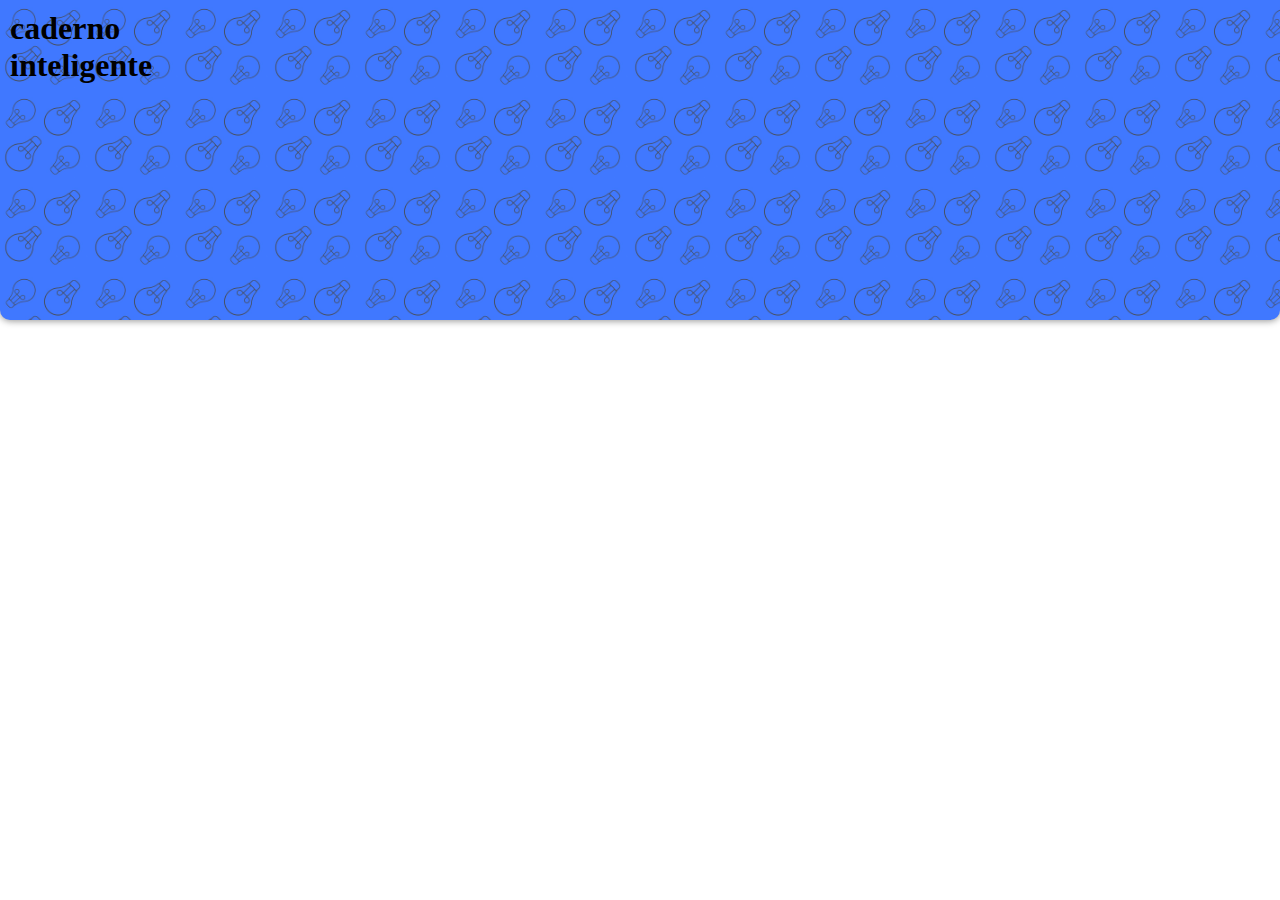
==== index.html @ 5c5fc729 "tentativa de criar um site por mim mesmo" ====
<!DOCTYPE html>
<html lang="pt-br">
<head>
    <meta charset="UTF-8">
    <meta http-equiv="X-UA-Compatible" content="IE=edge">
    <meta name="viewport" content="width=device-width, initial-scale=1.0">
    <title>vocal book</title>
    <link rel="stylesheet" href="estilos/style.css">
</head>

<body>
    <header>
        <!--<img src="imagens/logo-do-app-tp.png" alt="logo">-->

        <h1>caderno <br> inteligente</h1>
    </header>

</body>
</html>
---- estilos/style.css ----
@import url('https://fonts.googleapis.com/css2?family=Pacifico&display=swap');

:root{
    --cor1:#F2DFF2;
    --cor2:#D705F2;
    --cor3:#417CF2;
    --cor4:#EAF205;
}
*{
    margin:0px;
    padding:0px;
}

header{
    height:300px;
    box-shadow:0px 1px 7px 0px rgba(0, 0, 0, 0.425);
    border-radius: 0px 0px 10px 10px;
    background-color:var(--cor3);
    padding:10px;

    background-image: url('../imagens/fundo-03.jpg');
    background-size:90px;
}
/*header>img{
    position:absolute;
    left: 20%;
    width: 200px;
}*/
header>h1{
    margin:auto;
}
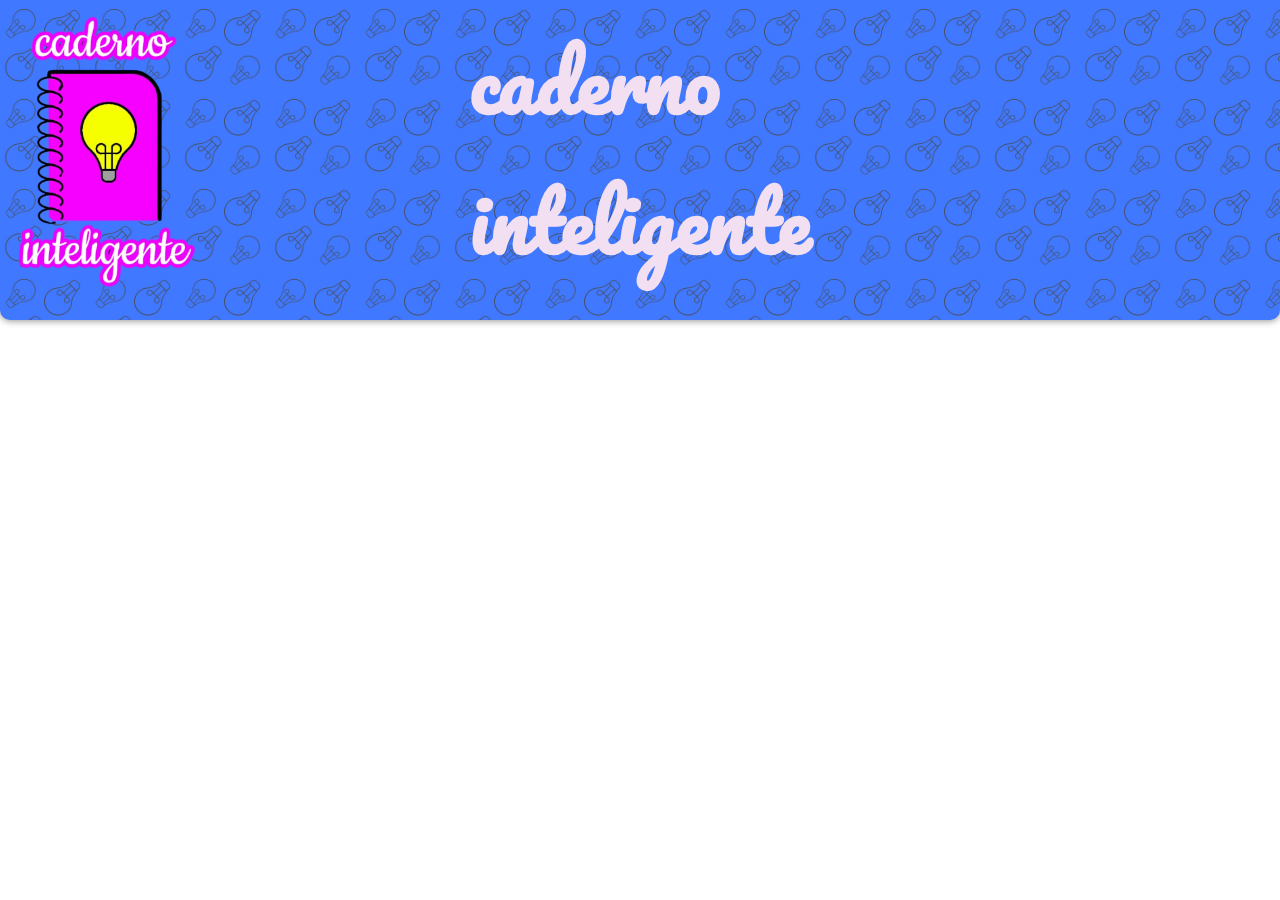
==== commit 1c6687d5: "teste de responsividade" ====
--- a/index.html
+++ b/index.html
@@ -10,9 +10,9 @@
 
 <body>
     <header>
-        <!--<img src="imagens/logo-do-app-tp.png" alt="logo">-->
+        <img src="imagens/logo-do-app-tp.png" alt="logo">
 
-        <h1>caderno <br> inteligente</h1>
+        <p>caderno <br> inteligente</p>
     </header>
 
 </body>
--- a/estilos/style.css
+++ b/estilos/style.css
@@ -21,11 +21,16 @@
     background-image: url('../imagens/fundo-03.jpg');
     background-size:90px;
 }
-/*header>img{
+header>img{
     position:absolute;
-    left: 20%;
     width: 200px;
-}*/
-header>h1{
-    margin:auto;
 }
+header>p{
+    position:absolute;
+    left: 50%;
+    transform: translate(-50%);
+
+    max-width:800px;
+    color:var(--cor1);
+    font:bold 5em 'pacifico', arial, sans-serif;
+}
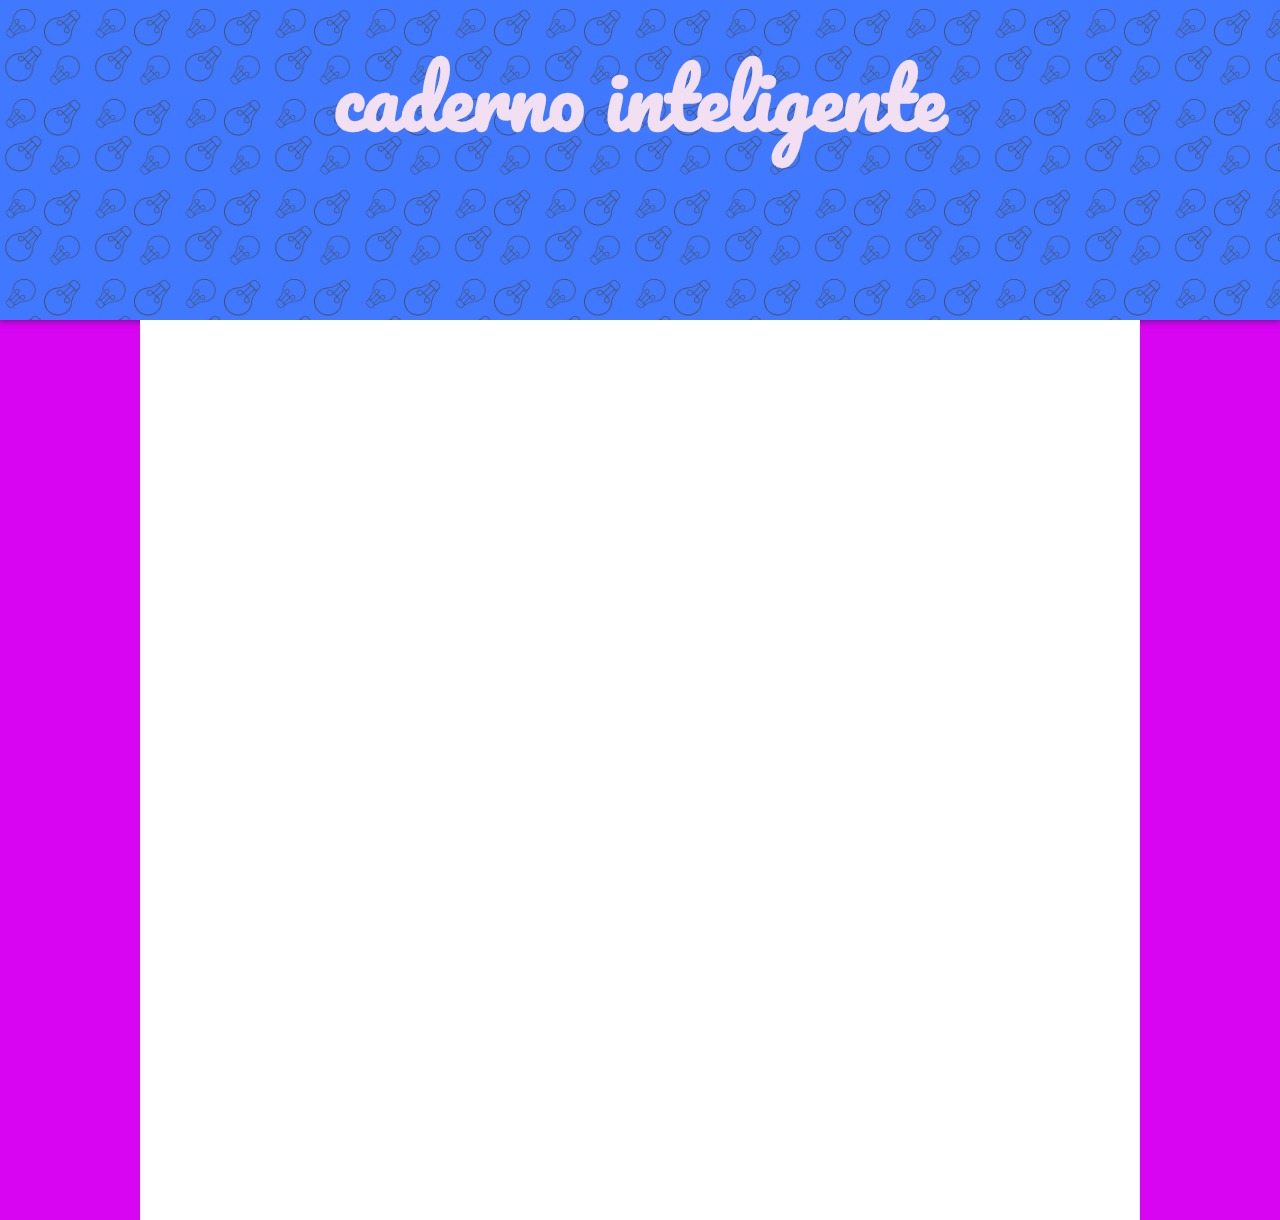
==== commit 2e6fcfca: "teste de acesso e responsividade" ====
--- a/index.html
+++ b/index.html
@@ -10,10 +10,16 @@
 
 <body>
     <header>
-        <img src="imagens/logo-do-app-tp.png" alt="logo">
 
-        <p>caderno <br> inteligente</p>
+        <h1>caderno inteligente</h1>
     </header>
+
+    <main>
+
+        <div id="logo">
+
+        </div>
+    </main>
 
 </body>
 </html>--- a/estilos/style.css
+++ b/estilos/style.css
@@ -14,23 +14,36 @@
 header{
     height:300px;
     box-shadow:0px 1px 7px 0px rgba(0, 0, 0, 0.425);
-    border-radius: 0px 0px 10px 10px;
     background-color:var(--cor3);
     padding:10px;
 
     background-image: url('../imagens/fundo-03.jpg');
     background-size:90px;
 }
-header>img{
-    position:absolute;
-    width: 200px;
-}
-header>p{
+header>h1{
     position:absolute;
     left: 50%;
+    top: 3%;
     transform: translate(-50%);
 
-    max-width:800px;
+    
     color:var(--cor1);
+    text-align:center;
     font:bold 5em 'pacifico', arial, sans-serif;
 }
+body{
+    background-color:var(--cor2)
+}
+main{
+    height:100vh;
+    background-color: rgb(255, 255, 255);
+    max-width:1000px;
+    min-width:250px;
+    margin:auto
+}
+div#logo{
+
+    position:absolute;
+    background-image: url('../imagens/logo-do-app-tp.png');
+
+}
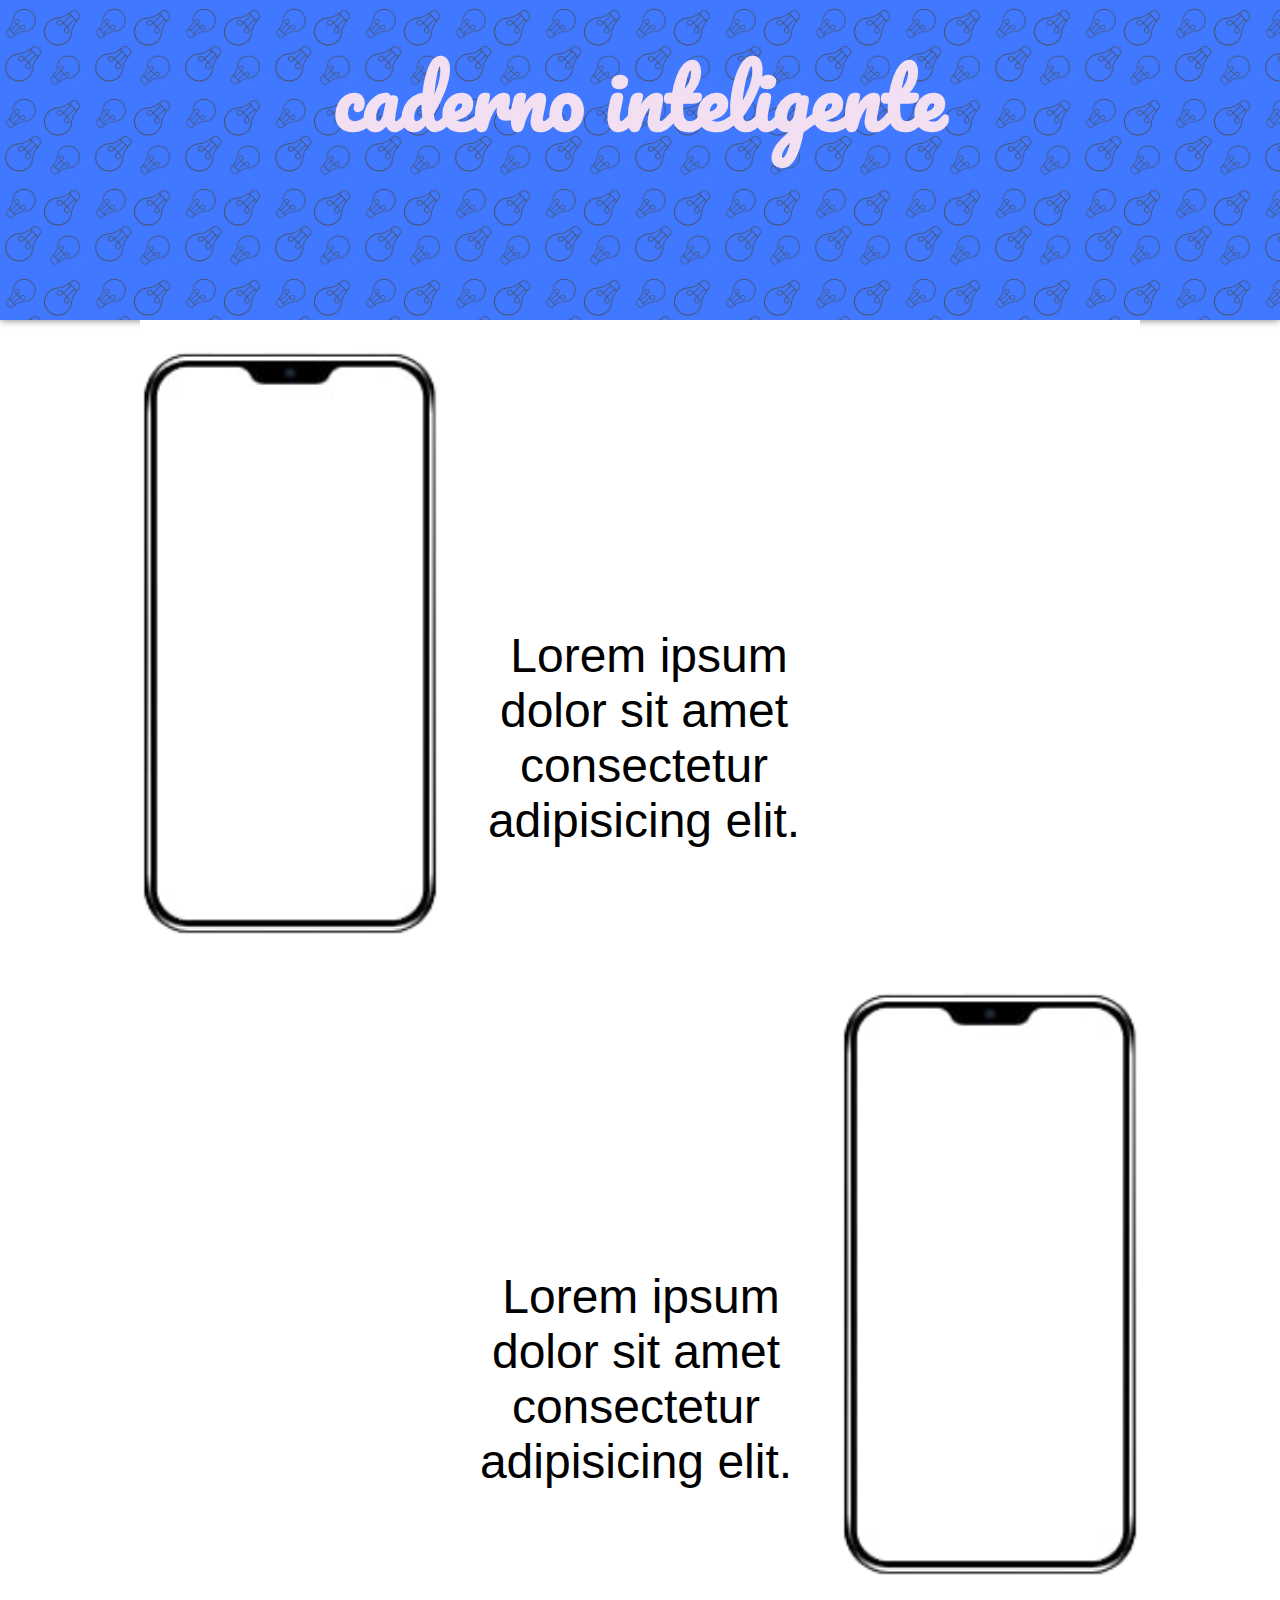
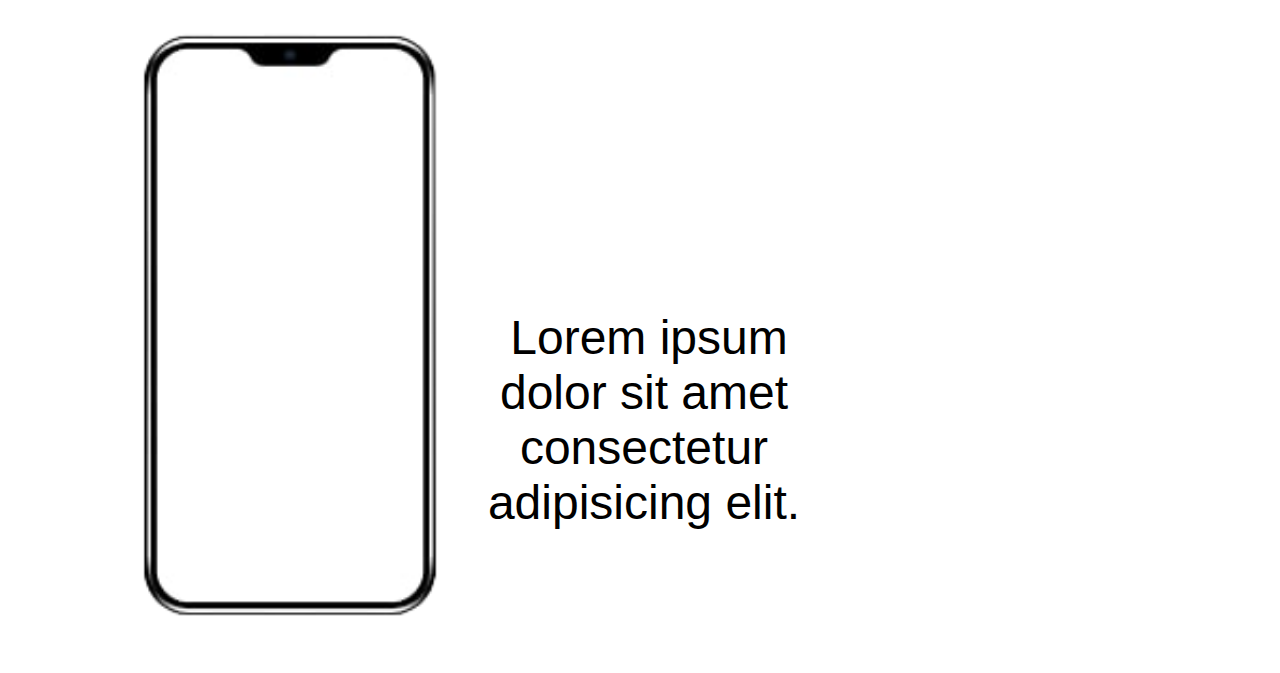
==== commit 40b3659a: "testes de imagens no site" ====
--- a/index.html
+++ b/index.html
@@ -15,10 +15,26 @@
     </header>
 
     <main>
+        <section>
 
-        <div id="logo">
+            <img src="imagens/phone.png" alt="tel do app"> 
 
+            <p>Lorem ipsum dolor sit amet consectetur adipisicing elit. </p>
+        </section>
+        
+        <section id='meio'>
+        <div>
+            <p>Lorem ipsum dolor sit amet consectetur adipisicing elit. </p>
+            <img src="imagens/phone.png" alt="tela do app">
         </div>
+        </section>
+
+        <section>
+            
+            <img src="imagens/phone.png" alt="tela do app"> 
+ 
+            <p>Lorem ipsum dolor sit amet consectetur adipisicing elit. </p>
+        </section>
     </main>
 
 </body>
--- a/estilos/style.css
+++ b/estilos/style.css
@@ -32,18 +32,47 @@
     font:bold 5em 'pacifico', arial, sans-serif;
 }
 body{
-    background-color:var(--cor2)
+
 }
 main{
-    height:100vh;
     background-color: rgb(255, 255, 255);
     max-width:1000px;
     min-width:250px;
-    margin:auto
+    margin:auto;
+    padding-top:30px;
 }
-div#logo{
+section> p{
 
-    position:absolute;
-    background-image: url('../imagens/logo-do-app-tp.png');
-
+    display:inline-block;
+    height: 100px;
+    width: 400px;
+    /*border:1px solid black;*/
+    font:300 3em arial, helvetica, sans-serif;
+    text-indent:10px;
+    text-align:center;
+    vertical-align: 150px;
+    
 }
+section>img{
+    display: inline-block;
+    margin-bottom:50px;
+    width:300px;
+}
+#meio p{
+    display:inline-block;
+    height: 100px;
+    width: 400px;
+    /*border:1px solid black;*/
+    font:300 3em arial, helvetica, sans-serif;
+    text-indent:10px;
+    text-align:center;
+    vertical-align: 150px;
+}
+#meio img{
+    display: inline-block;
+    margin-bottom:50px;
+    width:300px;
+}
+#meio>div{
+    float:right;
+}
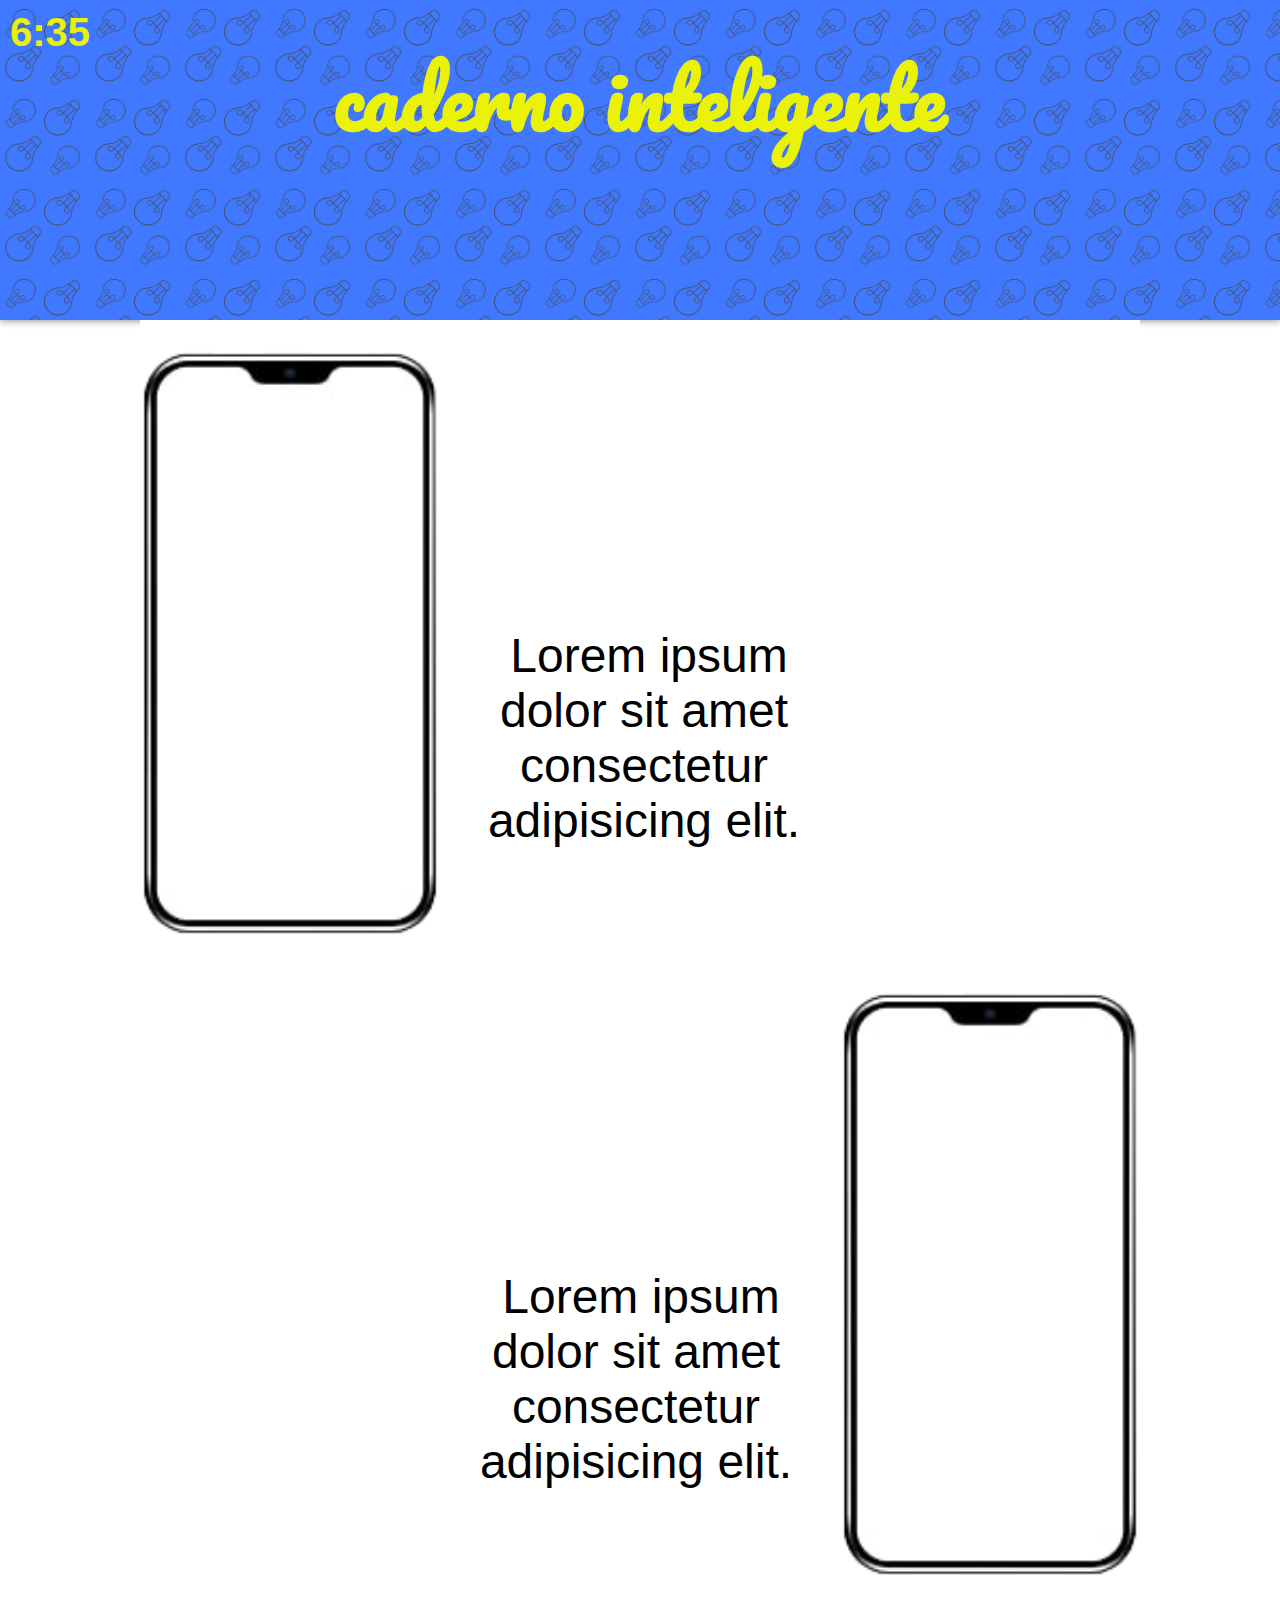
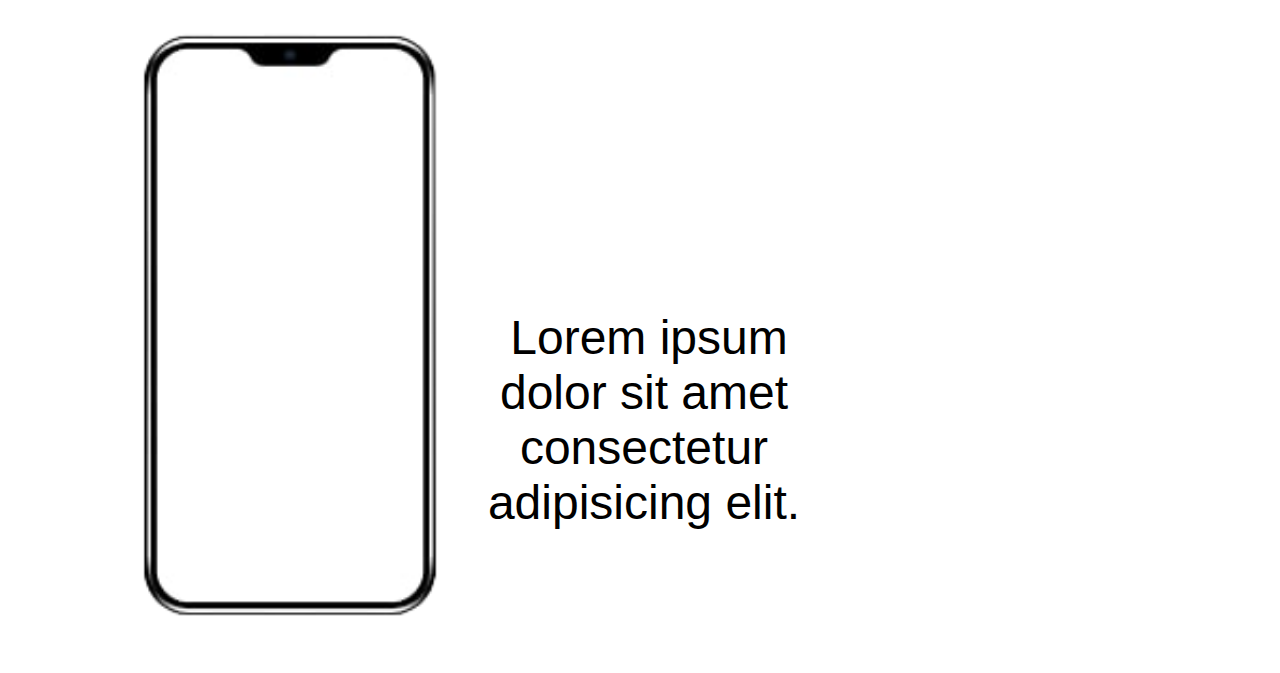
==== commit 3c901903: "teste de script" ====
--- a/index.html
+++ b/index.html
@@ -10,8 +10,8 @@
 
 <body>
     <header>
-
-        <h1>caderno inteligente</h1>
+        <div id="hora">hora</div>
+        <h1 id='titulo'>caderno inteligente</h1>
     </header>
 
     <main>
@@ -35,6 +35,8 @@
  
             <p>Lorem ipsum dolor sit amet consectetur adipisicing elit. </p>
         </section>
+
+        <script src="script/vocal-book.js"></script>
     </main>
 
 </body>
--- a/estilos/style.css
+++ b/estilos/style.css
@@ -30,6 +30,9 @@
     color:var(--cor1);
     text-align:center;
     font:bold 5em 'pacifico', arial, sans-serif;
+}
+#hora{
+    font:bolder 2.5em arial, helvetica, sans-serif;
 }
 body{
 
